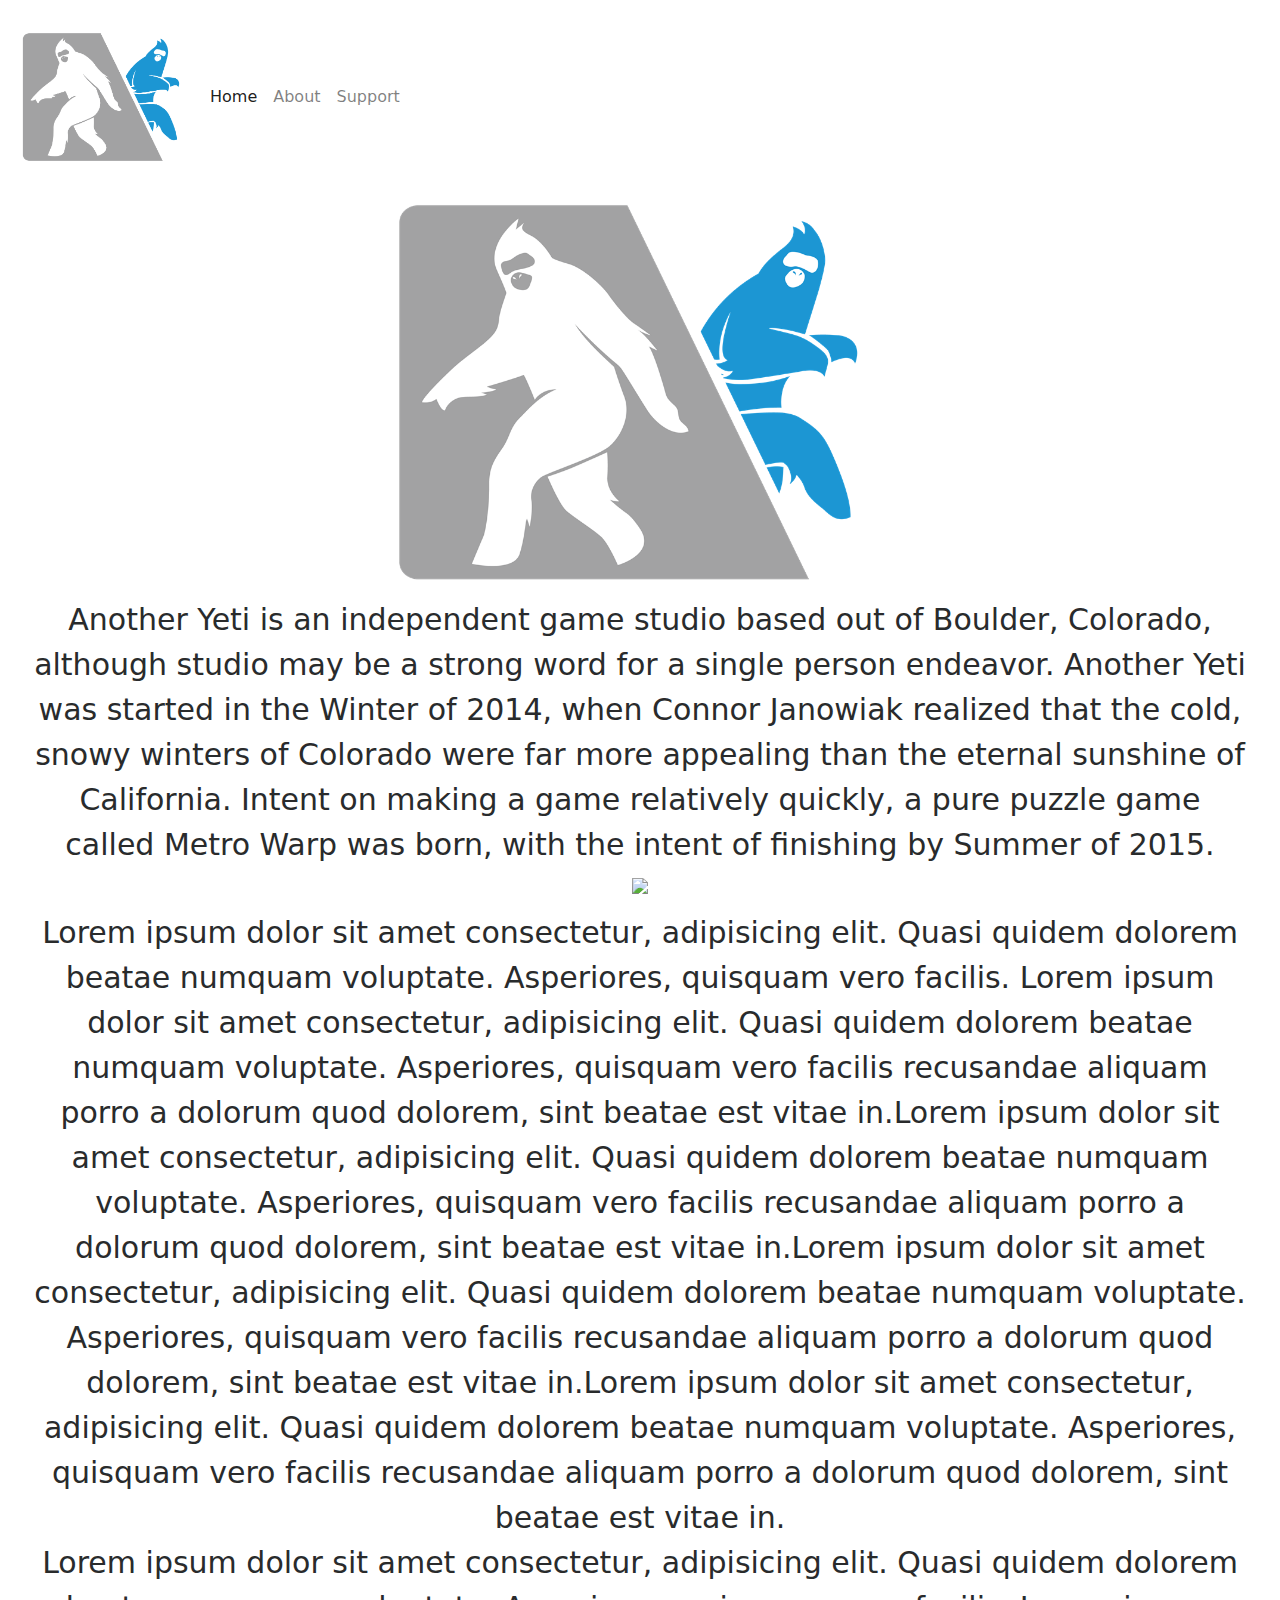
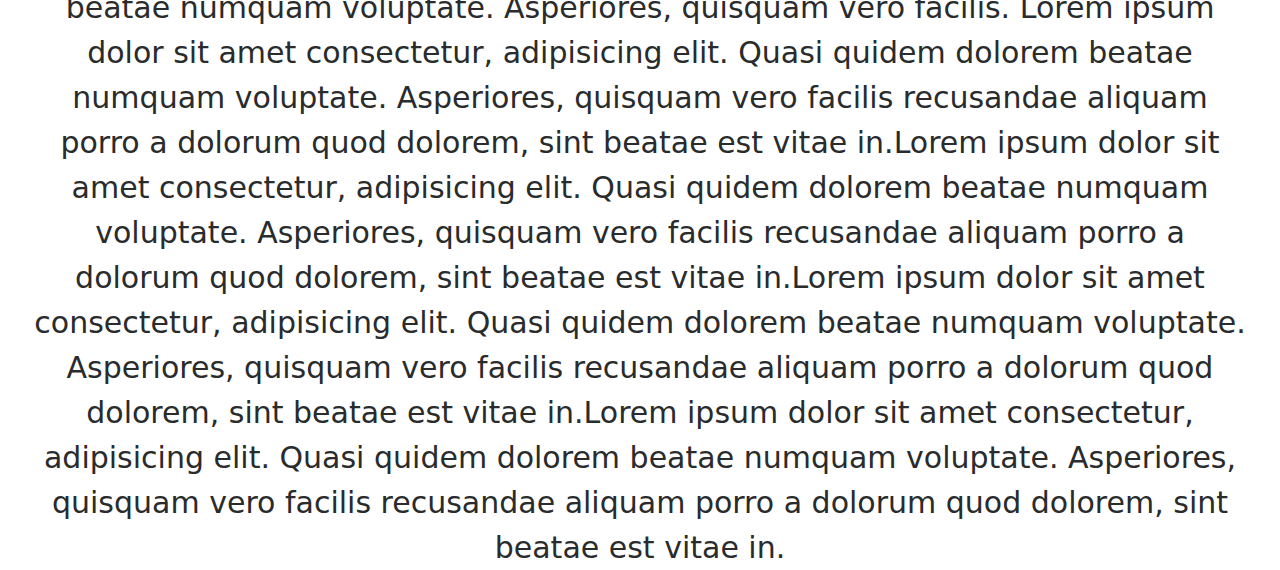
==== index.html @ e7f383cf "finished product pages" ====
<!DOCTYPE html>
<html lang="en">
<head>
    <title>anotheryeti.com</title>
    <meta charset="utf-8">
    <!--LINK BOOTSTRAP STYLESHEET-->
    <meta name="viewport" content="width=device-width, initial-scale=1">
    <link rel="stylesheet" href="css/bootstrap.min.css">
    
    <!--LINK CSS STYLESHEET-->
    <link rel="stylesheet" type="text/css" href="css/home.css">
    <!--END LINK CSS STYLESHEET-->

    <script src="https://code.jquery.com/jquery-3.2.1.min.js"
    integrity="sha256-hwg4gsxgFZhOsEEamdOYGBf13FyQuiTwlAQgxVSNgt4="
    crossorigin="anonymous"></script>
    <script src="js/bootstrap.js"></script>
    <!-- END LINK BOOTSTRAP STYLESHEET-->
</head>

<body>
    <!-- NavBar -->

    <nav class="navbar navbar-toggleable-md navbar-light bg-faded" style="background-color: white">
        
            <button class="navbar-toggler navbar-toggler-right" type="button" data-toggle="collapse" data-target=".navbar-collapse" aria-controls="navbarNav" aria-expanded="false" aria-label="Toggle navigation">
              <span class="navbar-toggler-icon"></span>
            </button>

            <a class="navbar-brand" href="#"><img src="images/anotheryeti_logo.png" alt="" width="170px"></a>
            <div class="collapse navbar-collapse" id="navbarNav">
              <ul class="navbar-nav">
                <li class="nav-item active">
                  <a class="nav-link" href="index.html">Home <span class="sr-only">(current)</span></a>
                </li>
                <li class="nav-item">
                  <a class="nav-link" href="about_page.html">About</a>
                </li>
                <li class="nav-item">
                  <a class="nav-link" href="support.html">Support</a>
                </li>
              </ul>
            </div>
          </nav>

    <!-- NavBar End -->

<h2 id="images"><img src="images/logo_base_test3.png" alt="" width="63%" height="63%"></h2>



 

 <p>Another Yeti is an independent game studio based out of Boulder, Colorado, 
     although studio may be a strong word for a single person endeavor. Another Yeti was started in the Winter of 2014, 
     when Connor Janowiak realized that the cold, snowy winters of Colorado were far more appealing than the eternal sunshine of California. 
     Intent on making a game relatively quickly, 
     a pure puzzle game called Metro Warp was born, with the intent of finishing by Summer of 2015.</p>



<h2 id="images"><img src="images/Cover_Landscape.png" width="100%"></h2>



      <p>Lorem ipsum dolor sit amet consectetur, adipisicing elit. Quasi quidem dolorem beatae numquam voluptate. Asperiores, quisquam vero 
facilis. Lorem ipsum dolor sit amet consectetur, adipisicing elit. Quasi quidem dolorem beatae numquam voluptate. Asperiores, quisquam vero 
facilis recusandae aliquam porro a dolorum quod dolorem, sint beatae est vitae in.Lorem ipsum dolor sit amet consectetur, adipisicing elit. Quasi quidem dolorem beatae numquam voluptate. Asperiores, quisquam vero 
facilis recusandae aliquam porro a dolorum quod dolorem, sint beatae est vitae in.Lorem ipsum dolor sit amet consectetur, adipisicing elit. Quasi quidem dolorem beatae numquam voluptate. Asperiores, quisquam vero 
facilis recusandae aliquam porro a dolorum quod dolorem, sint beatae est vitae in.Lorem ipsum dolor sit amet consectetur, adipisicing elit. Quasi quidem dolorem beatae numquam voluptate. Asperiores, quisquam vero 
facilis recusandae aliquam porro a dolorum quod dolorem, sint beatae est vitae in.</p>  

        <p>Lorem ipsum dolor sit amet consectetur, adipisicing elit. Quasi quidem dolorem beatae numquam voluptate. Asperiores, quisquam vero 
facilis. Lorem ipsum dolor sit amet consectetur, adipisicing elit. Quasi quidem dolorem beatae numquam voluptate. Asperiores, quisquam vero 
facilis recusandae aliquam porro a dolorum quod dolorem, sint beatae est vitae in.Lorem ipsum dolor sit amet consectetur, adipisicing elit. Quasi quidem dolorem beatae numquam voluptate. Asperiores, quisquam vero 
facilis recusandae aliquam porro a dolorum quod dolorem, sint beatae est vitae in.Lorem ipsum dolor sit amet consectetur, adipisicing elit. Quasi quidem dolorem beatae numquam voluptate. Asperiores, quisquam vero 
facilis recusandae aliquam porro a dolorum quod dolorem, sint beatae est vitae in.Lorem ipsum dolor sit amet consectetur, adipisicing elit. Quasi quidem dolorem beatae numquam voluptate. Asperiores, quisquam vero 
facilis recusandae aliquam porro a dolorum quod dolorem, sint beatae est vitae in.</p>


</body>
</html>
---- css/home.css ----
@import url(https://fonts.googleapis.com/css?family=Nunito);

/*--- NAVBAR STYLING ---*/
.navbar {
    position: relative;
}
.navbar-brand {
	
  }

@media screen and (max-width: 959px){ 
	.navbar-brand {
		margin: auto;
		vertical-align: middle;
	}
}
}
/*--- END NAVBAR STYLING ---*/
html {
	background-color: #C6CFD3;
}

h1 {
	text-align: center;
	background: gray;
	display: inline;
	float: center;
	font-size:  575%;
	color: #4A4444;
	text-transform: uppercase;
	letter-spacing: 1%
	
	
}

p {
	font-size: 30px;
	text-align: center;
	margin: auto;
	vertical-align: middle;
	max-width: 95%;	
}

h2 { 
text-align: center;
vertical-align: middle;

 }

 @media screen and (max-width: 1025px){ 
	h2 {
		width: 100%;
		height: 70%;
	}
	p {
		font-size: 28px;
		width: 100%;
		
		
		
	}
}

@media screen and (max-width: 414px){

	p {
		width: 100%;
		max-width: 95%;
		font-size: 20px;
	}
}
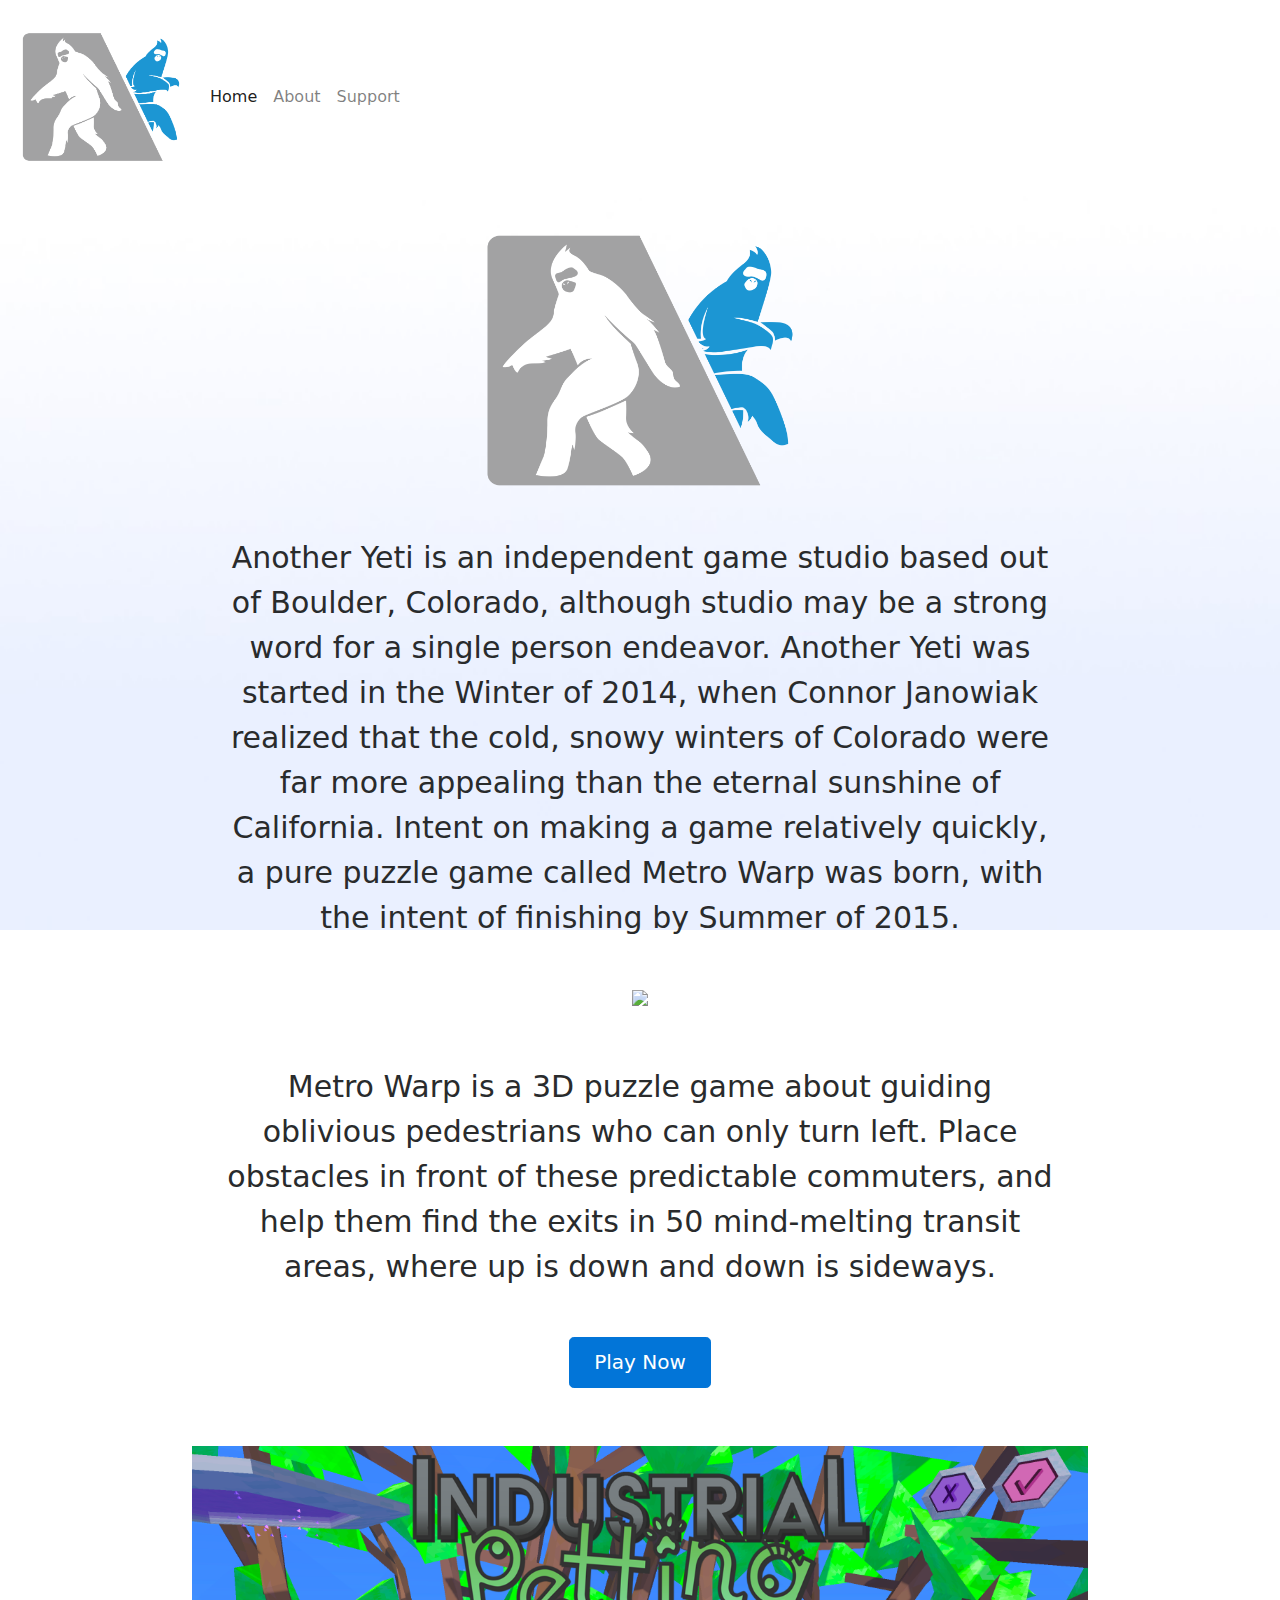
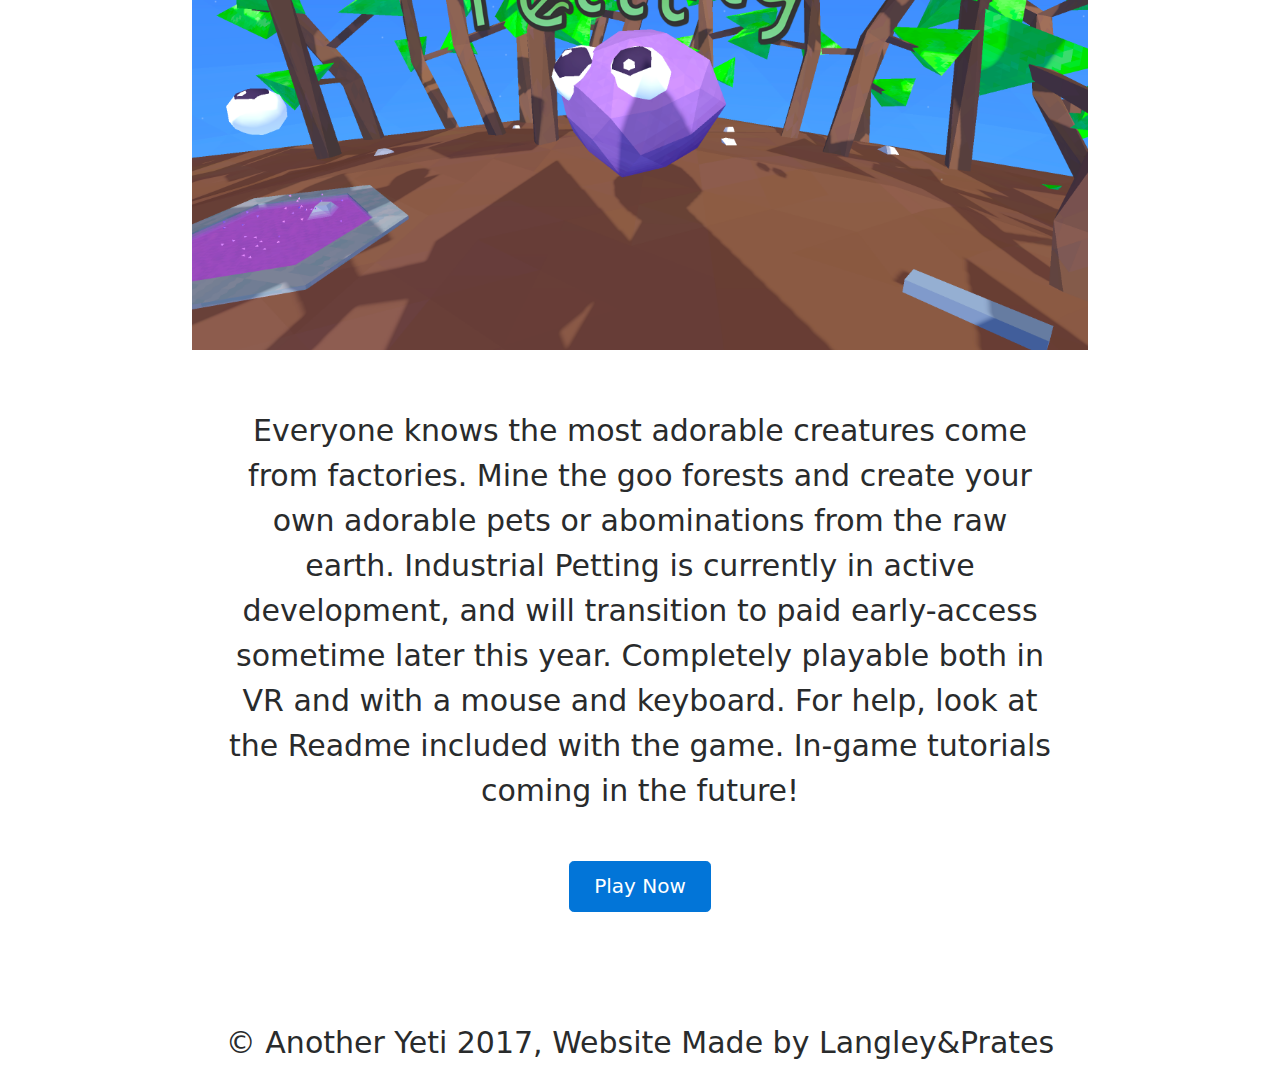
==== commit 5d1caeaa: "First Draft of Site" ====
--- a/index.html
+++ b/index.html
@@ -1,7 +1,7 @@
 <!DOCTYPE html>
 <html lang="en">
 <head>
-    <title>anotheryeti.com</title>
+    <title>Home</title>
     <meta charset="utf-8">
     <!--LINK BOOTSTRAP STYLESHEET-->
     <meta name="viewport" content="width=device-width, initial-scale=1">
@@ -45,7 +45,7 @@
 
     <!-- NavBar End -->
 
-<h2 id="images"><img src="images/logo_base_test3.png" alt="" width="63%" height="63%"></h2>
+<h2 ><img src="images/anotheryeti_logo.png" alt="" width="26%" height="26%" id="logo"></h2>
 
 
 
@@ -58,25 +58,28 @@
      a pure puzzle game called Metro Warp was born, with the intent of finishing by Summer of 2015.</p>
 
 
-
-<h2 id="images"><img src="images/Cover_Landscape.png" width="100%"></h2>
+<h2><a href="metrowarp.html"><img src="images/Cover_Landscape.png" width="100%" id="images"></a></h2>
 
 
+      <p>Metro Warp is a 3D puzzle game about guiding oblivious pedestrians who can only turn left. 
+        Place obstacles in front of these predictable commuters, and help them 
+        find the exits in 50 mind-melting transit areas, where up is down and down is sideways.</p> <br> <br>
+    <h3 id="button"><a class="btn btn-primary btn-lg" href="metrowarp.html" role="button">Play Now</a></h3>  
 
-      <p>Lorem ipsum dolor sit amet consectetur, adipisicing elit. Quasi quidem dolorem beatae numquam voluptate. Asperiores, quisquam vero 
-facilis. Lorem ipsum dolor sit amet consectetur, adipisicing elit. Quasi quidem dolorem beatae numquam voluptate. Asperiores, quisquam vero 
-facilis recusandae aliquam porro a dolorum quod dolorem, sint beatae est vitae in.Lorem ipsum dolor sit amet consectetur, adipisicing elit. Quasi quidem dolorem beatae numquam voluptate. Asperiores, quisquam vero 
-facilis recusandae aliquam porro a dolorum quod dolorem, sint beatae est vitae in.Lorem ipsum dolor sit amet consectetur, adipisicing elit. Quasi quidem dolorem beatae numquam voluptate. Asperiores, quisquam vero 
-facilis recusandae aliquam porro a dolorum quod dolorem, sint beatae est vitae in.Lorem ipsum dolor sit amet consectetur, adipisicing elit. Quasi quidem dolorem beatae numquam voluptate. Asperiores, quisquam vero 
-facilis recusandae aliquam porro a dolorum quod dolorem, sint beatae est vitae in.</p>  
+<h2><a href="industrial_petting.html"><img src="images/industrial-petting2.png" alt="" id="images"></a></h2>
 
-        <p>Lorem ipsum dolor sit amet consectetur, adipisicing elit. Quasi quidem dolorem beatae numquam voluptate. Asperiores, quisquam vero 
-facilis. Lorem ipsum dolor sit amet consectetur, adipisicing elit. Quasi quidem dolorem beatae numquam voluptate. Asperiores, quisquam vero 
-facilis recusandae aliquam porro a dolorum quod dolorem, sint beatae est vitae in.Lorem ipsum dolor sit amet consectetur, adipisicing elit. Quasi quidem dolorem beatae numquam voluptate. Asperiores, quisquam vero 
-facilis recusandae aliquam porro a dolorum quod dolorem, sint beatae est vitae in.Lorem ipsum dolor sit amet consectetur, adipisicing elit. Quasi quidem dolorem beatae numquam voluptate. Asperiores, quisquam vero 
-facilis recusandae aliquam porro a dolorum quod dolorem, sint beatae est vitae in.Lorem ipsum dolor sit amet consectetur, adipisicing elit. Quasi quidem dolorem beatae numquam voluptate. Asperiores, quisquam vero 
-facilis recusandae aliquam porro a dolorum quod dolorem, sint beatae est vitae in.</p>
+        <p>Everyone knows the most adorable creatures come from factories. 
+            Mine the goo forests and create your own adorable pets or abominations from the raw earth. 
+            Industrial Petting is currently in active development, and will transition to paid early-access sometime later this year. 
+            Completely playable both in VR and with a mouse and keyboard. 
+            For help, look at the Readme included with the game. 
+            In-game tutorials coming in the future! </p> <br> <br>
 
+    <h3 id="button"><a class="btn btn-primary btn-lg" href="industrial_petting.html" role="button" >Play Now</a></h3>
 
+<!-- Footer -->
+  <div >
+    <p id="copyright">&copy; Another Yeti 2017, Website Made by Langley&Prates</p>
+  </div>
 </body>
 </html>--- a/css/home.css
+++ b/css/home.css
@@ -7,22 +7,17 @@
 .navbar-brand {
 	
   }
+/*--- END NAVBAR STYLING ---*/
 
-@media screen and (max-width: 959px){ 
-	.navbar-brand {
-		margin: auto;
-		vertical-align: middle;
-	}
+body {
+	background: url("../images/background1.jpg") no-repeat center center fixed; 
+	-webkit-background-size: cover;
+	-moz-background-size: cover;
+	-o-background-size: cover;
+	background-size: cover;
 }
-}
-/*--- END NAVBAR STYLING ---*/
-html {
-	background-color: #C6CFD3;
-}
-
 h1 {
 	text-align: center;
-	background: gray;
 	display: inline;
 	float: center;
 	font-size:  575%;
@@ -38,14 +33,25 @@
 	text-align: center;
 	margin: auto;
 	vertical-align: middle;
-	max-width: 95%;	
+	max-width: 65%;	
 }
-
+#button {
+	text-align: center;
+}
 h2 { 
 text-align: center;
 vertical-align: middle;
 
  }
+ #images {
+	 max-width: 70%;
+	 padding-top: 50px;
+	 padding-bottom: 50px;
+ }
+ #copyright {
+	padding-top: 100px;
+	bottom: 0;
+  }
 
  @media screen and (max-width: 1025px){ 
 	h2 {
@@ -55,9 +61,18 @@
 	p {
 		font-size: 28px;
 		width: 100%;
-		
-		
-		
+		text-align: left;	
+	}
+	#logo {
+		width: 40%;
+		height: 40%;
+	}
+	#copyright {
+		margin: auto;
+		text-align: center;
+	}
+	#button {
+		text-align: center;
 	}
 }
 
@@ -67,5 +82,10 @@
 		width: 100%;
 		max-width: 95%;
 		font-size: 20px;
+		text-align: left;
+	}
+	#copyright {
+		margin: auto;
+		text-align: center;
 	}
 }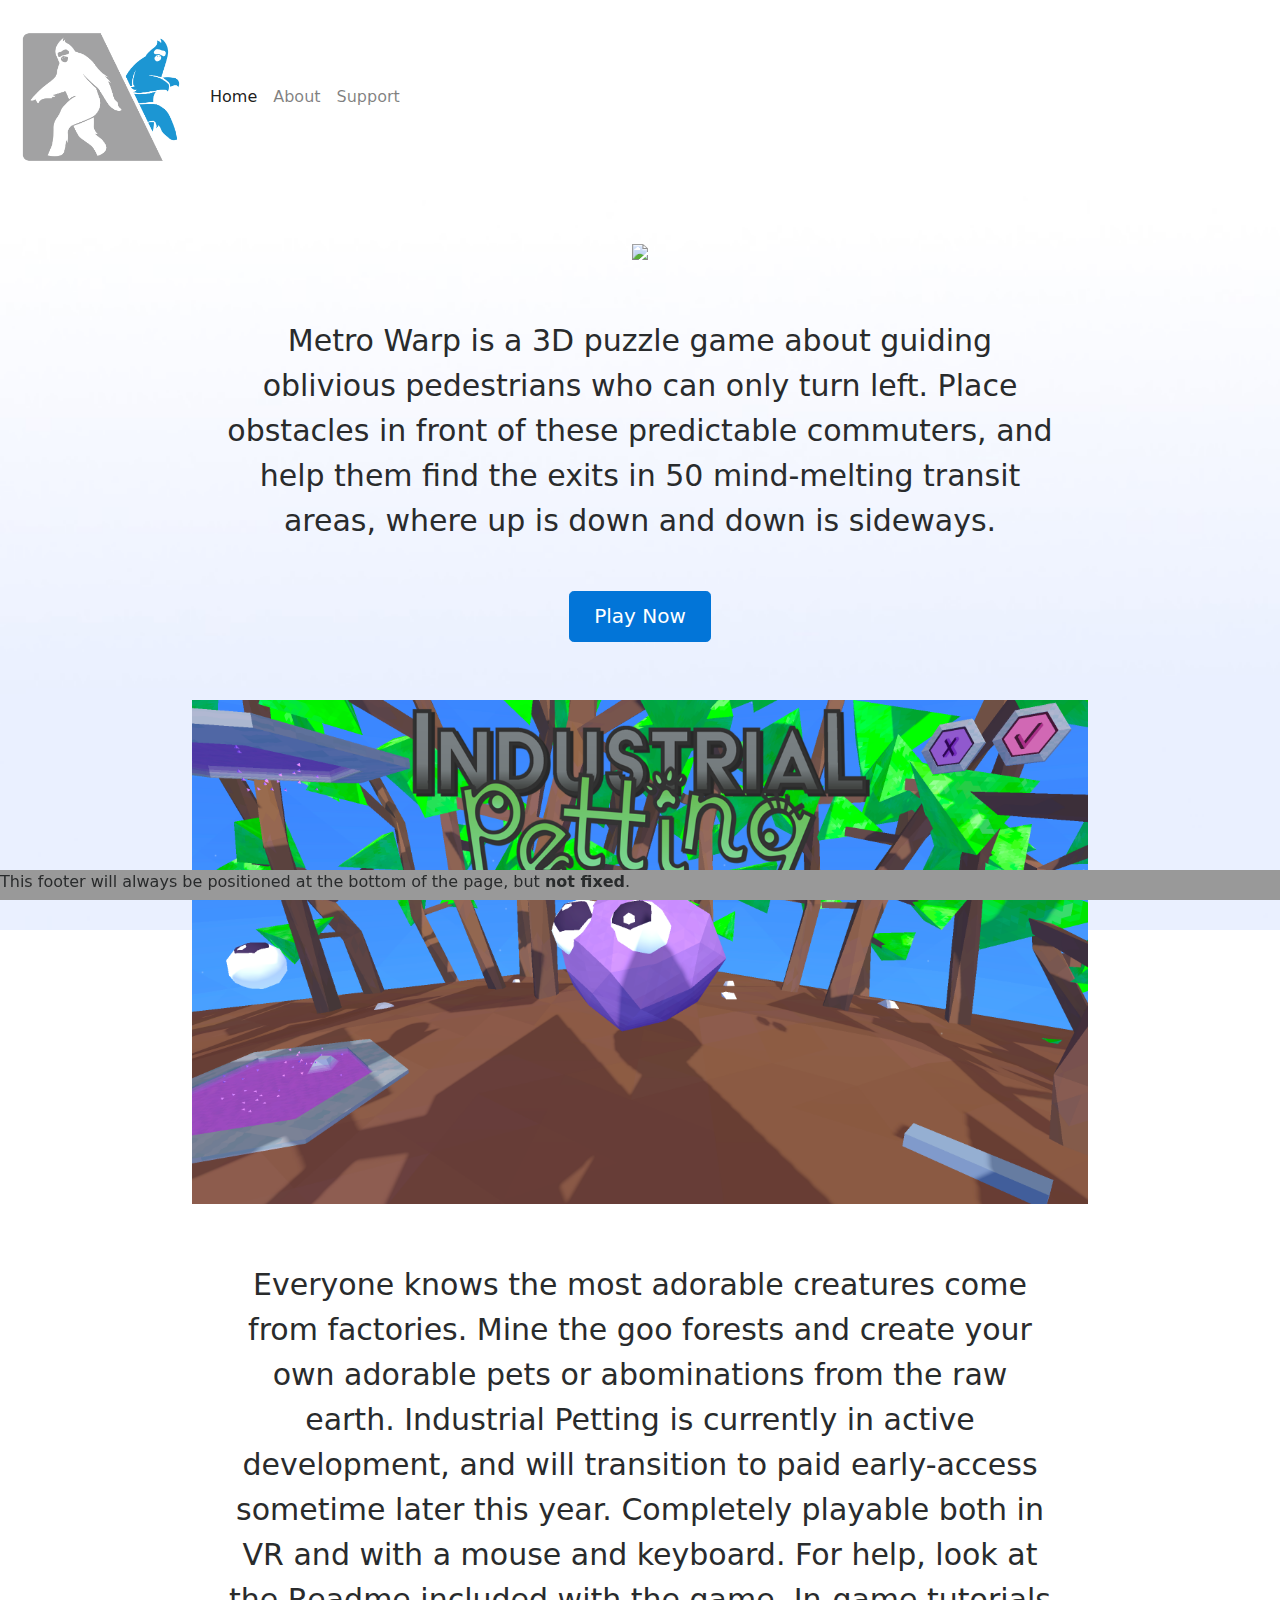
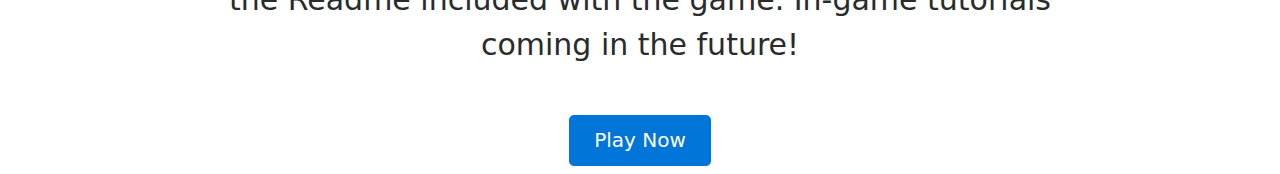
==== commit 56ecc3c0: "initial changes for v2 of site" ====
--- a/index.html
+++ b/index.html
@@ -19,6 +19,7 @@
 </head>
 
 <body>
+  <div id="container">
     <!-- NavBar -->
 
     <nav class="navbar navbar-toggleable-md navbar-light bg-faded" style="background-color: white">
@@ -44,20 +45,6 @@
           </nav>
 
     <!-- NavBar End -->
-
-<h2 ><img src="images/anotheryeti_logo.png" alt="" width="26%" height="26%" id="logo"></h2>
-
-
-
- 
-
- <p>Another Yeti is an independent game studio based out of Boulder, Colorado, 
-     although studio may be a strong word for a single person endeavor. Another Yeti was started in the Winter of 2014, 
-     when Connor Janowiak realized that the cold, snowy winters of Colorado were far more appealing than the eternal sunshine of California. 
-     Intent on making a game relatively quickly, 
-     a pure puzzle game called Metro Warp was born, with the intent of finishing by Summer of 2015.</p>
-
-
 <h2><a href="metrowarp.html"><img src="images/Cover_Landscape.png" width="100%" id="images"></a></h2>
 
 
@@ -78,8 +65,8 @@
     <h3 id="button"><a class="btn btn-primary btn-lg" href="industrial_petting.html" role="button" >Play Now</a></h3>
 
 <!-- Footer -->
-  <div >
-    <p id="copyright">&copy; Another Yeti 2017, Website Made by Langley&Prates</p>
-  </div>
+  <div class="footer">This footer will always be positioned at the bottom of the page, but <strong>not fixed</strong>.</div>
+
+</div>
 </body>
 </html>--- a/css/home.css
+++ b/css/home.css
@@ -15,6 +15,7 @@
 	-moz-background-size: cover;
 	-o-background-size: cover;
 	background-size: cover;
+	position: relative;
 }
 h1 {
 	text-align: center;
@@ -48,10 +49,14 @@
 	 padding-top: 50px;
 	 padding-bottom: 50px;
  }
- #copyright {
-	padding-top: 100px;
-	bottom: 0;
-  }
+ .footer {
+	position:fixed;
+	left:0px;
+	bottom:0px;
+	height:30px;
+	width:100%;
+	background:#999;
+ }
 
  @media screen and (max-width: 1025px){ 
 	h2 {
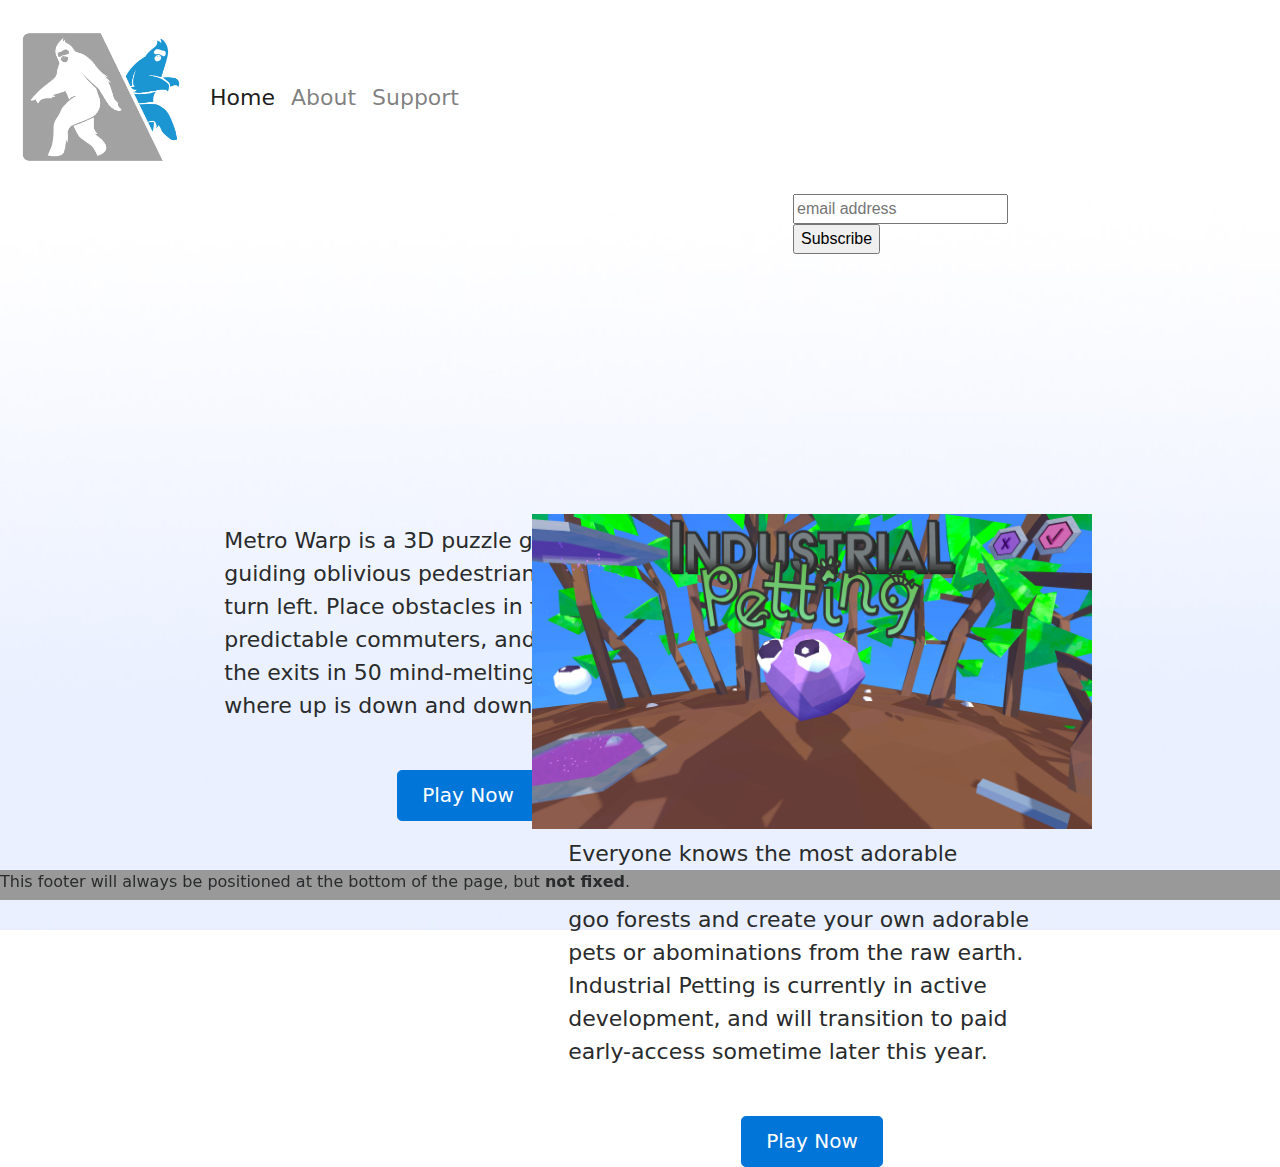
==== commit 8aec22da: "some revisions to about and home page" ====
--- a/index.html
+++ b/index.html
@@ -45,24 +45,47 @@
           </nav>
 
     <!-- NavBar End -->
-<h2><a href="metrowarp.html"><img src="images/Cover_Landscape.png" width="100%" id="images"></a></h2>
-
-
+    
+<div class="container">
+  <div id="metro">
+      <h2><iframe width="560" height="315" src="https://www.youtube.com/embed/ChMpw3Q69Qk" frameborder="0" allowfullscreen></iframe></h2>
       <p>Metro Warp is a 3D puzzle game about guiding oblivious pedestrians who can only turn left. 
         Place obstacles in front of these predictable commuters, and help them 
         find the exits in 50 mind-melting transit areas, where up is down and down is sideways.</p> <br> <br>
-    <h3 id="button"><a class="btn btn-primary btn-lg" href="metrowarp.html" role="button">Play Now</a></h3>  
+    <h3 id="button"><a class="btn btn-primary btn-lg" href="metrowarp.html" role="button">Play Now</a></h3> 
+  </div>
 
-<h2><a href="industrial_petting.html"><img src="images/industrial-petting2.png" alt="" id="images"></a></h2>
+  <div id="industrial">
+<h2><a href="industrial_petting.html"><img src="images/industrial-petting-small.png" alt="" id="images" ></a></h2>
 
         <p>Everyone knows the most adorable creatures come from factories. 
             Mine the goo forests and create your own adorable pets or abominations from the raw earth. 
             Industrial Petting is currently in active development, and will transition to paid early-access sometime later this year. 
-            Completely playable both in VR and with a mouse and keyboard. 
-            For help, look at the Readme included with the game. 
-            In-game tutorials coming in the future! </p> <br> <br>
+            </p> <br> <br>
 
     <h3 id="button"><a class="btn btn-primary btn-lg" href="industrial_petting.html" role="button" >Play Now</a></h3>
+  </div>
+</div>
+
+<!-- Begin MailChimp Signup Form -->
+<link href="//cdn-images.mailchimp.com/embedcode/horizontal-slim-10_7.css" rel="stylesheet" type="text/css">
+<style type="text/css">
+#mc_embed_signup{background:#fff; clear:left; font:14px Helvetica,Arial,sans-serif; width:100%;}
+/* Add your own MailChimp form style overrides in your site stylesheet or in this style block.
+   We recommend moving this block and the preceding CSS link to the HEAD of your HTML file. */
+</style>
+<div id="signup">
+<form action="//anotheryeti.us10.list-manage.com/subscribe/post?u=421b4afff0cbbed143f3a2809&amp;id=f2d6f05065" method="post" id="mc-embedded-subscribe-form" name="mc-embedded-subscribe-form" class="validate" target="_blank" novalidate>
+    <div id="mc_embed_signup_scroll">
+<input type="email" value="" name="EMAIL" class="email" id="mce-EMAIL" placeholder="email address" required>
+    <!-- real people should not fill this in and expect good things - do not remove this or risk form bot signups-->
+    <div style="position: absolute; left: -5000px;" aria-hidden="true"><input type="text" name="b_421b4afff0cbbed143f3a2809_f2d6f05065" tabindex="-1" value=""></div>
+    <div class="clear"><input type="submit" value="Subscribe" name="subscribe" id="mc-embedded-subscribe" class="button"></div>
+    </div>
+</form>
+</div>
+ 
+<!--End mc_embed_signup-->
 
 <!-- Footer -->
   <div class="footer">This footer will always be positioned at the bottom of the page, but <strong>not fixed</strong>.</div>
--- a/css/home.css
+++ b/css/home.css
@@ -1,8 +1,12 @@
 @import url(https://fonts.googleapis.com/css?family=Nunito);
 
+html {
+	height: 100%;
+}
 /*--- NAVBAR STYLING ---*/
 .navbar {
-    position: relative;
+	position: relative;
+	font-size: 22px;
 }
 .navbar-brand {
 	
@@ -24,17 +28,32 @@
 	font-size:  575%;
 	color: #4A4444;
 	text-transform: uppercase;
-	letter-spacing: 1%
-	
+	letter-spacing: 1%;
+}
+.container {
+	width: 80%;
+}
+#metro {
+	float: left;
+	width: 650px;
+	height: 320px;
 	
 }
-
+#metro > iframe {
+	margin: auto;
+}
+#industrial {
+	float: right;
+	width: 650px;
+	height: 320px;
+	
+}
 p {
-	font-size: 30px;
-	text-align: center;
+	font-size: 22px;
+	text-align: left;
 	margin: auto;
 	vertical-align: middle;
-	max-width: 65%;	
+	max-width: 75%;	
 }
 #button {
 	text-align: center;
@@ -45,10 +64,11 @@
 
  }
  #images {
-	 max-width: 70%;
-	 padding-top: 50px;
-	 padding-bottom: 50px;
+	width: 560px; 
+	height: 315px;
+	 
  }
+ 
  .footer {
 	position:fixed;
 	left:0px;
@@ -64,7 +84,7 @@
 		height: 70%;
 	}
 	p {
-		font-size: 28px;
+		font-size: 22px;
 		width: 100%;
 		text-align: left;	
 	}
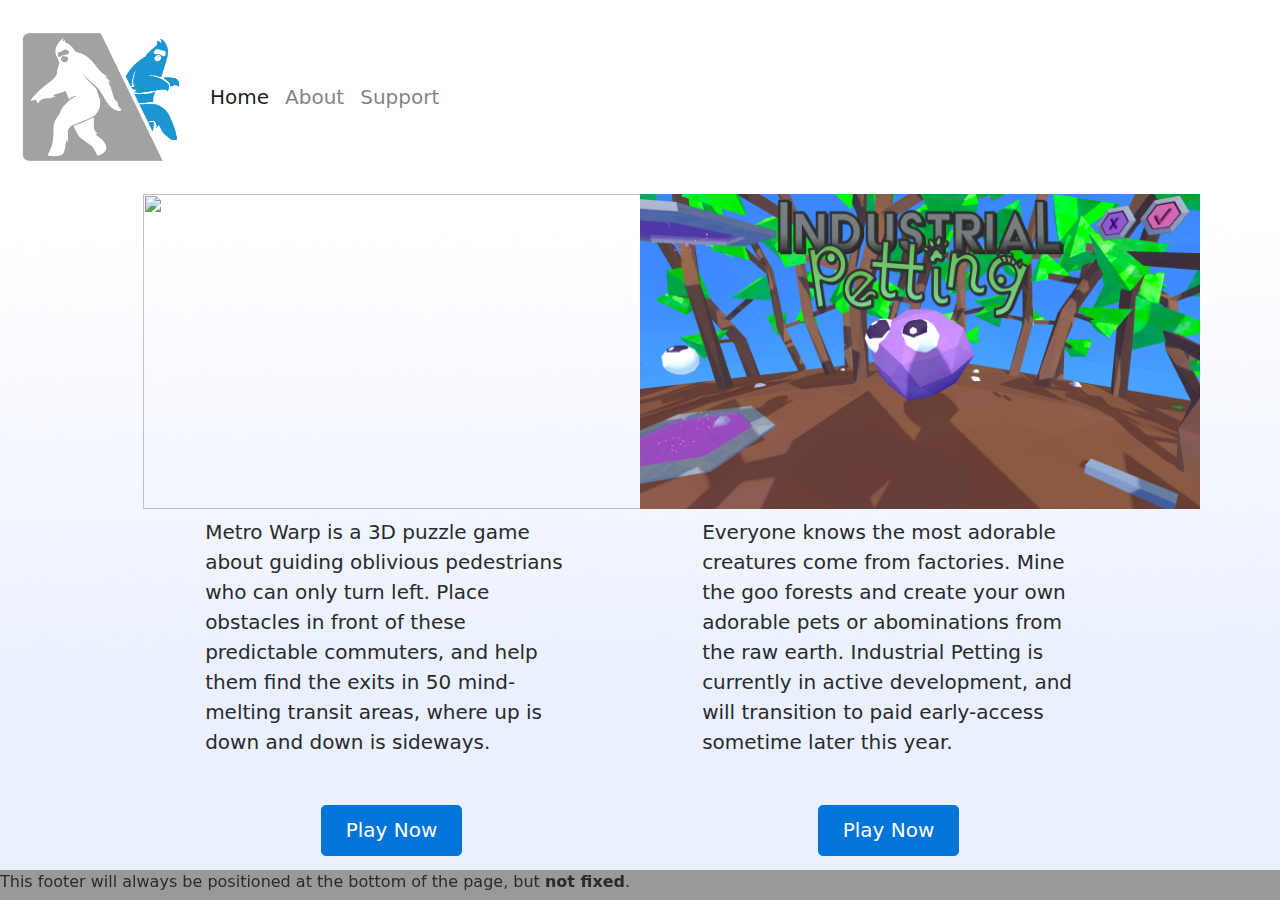
==== commit 007df7fc: "a big mess on the game page" ====
--- a/index.html
+++ b/index.html
@@ -45,48 +45,26 @@
           </nav>
 
     <!-- NavBar End -->
-    
-<div class="container">
-  <div id="metro">
-      <h2><iframe width="560" height="315" src="https://www.youtube.com/embed/ChMpw3Q69Qk" frameborder="0" allowfullscreen></iframe></h2>
-      <p>Metro Warp is a 3D puzzle game about guiding oblivious pedestrians who can only turn left. 
-        Place obstacles in front of these predictable commuters, and help them 
-        find the exits in 50 mind-melting transit areas, where up is down and down is sideways.</p> <br> <br>
-    <h3 id="button"><a class="btn btn-primary btn-lg" href="metrowarp.html" role="button">Play Now</a></h3> 
-  </div>
-
-  <div id="industrial">
-<h2><a href="industrial_petting.html"><img src="images/industrial-petting-small.png" alt="" id="images" ></a></h2>
-
-        <p>Everyone knows the most adorable creatures come from factories. 
-            Mine the goo forests and create your own adorable pets or abominations from the raw earth. 
-            Industrial Petting is currently in active development, and will transition to paid early-access sometime later this year. 
-            </p> <br> <br>
-
-    <h3 id="button"><a class="btn btn-primary btn-lg" href="industrial_petting.html" role="button" >Play Now</a></h3>
-  </div>
-</div>
-
-<!-- Begin MailChimp Signup Form -->
-<link href="//cdn-images.mailchimp.com/embedcode/horizontal-slim-10_7.css" rel="stylesheet" type="text/css">
-<style type="text/css">
-#mc_embed_signup{background:#fff; clear:left; font:14px Helvetica,Arial,sans-serif; width:100%;}
-/* Add your own MailChimp form style overrides in your site stylesheet or in this style block.
-   We recommend moving this block and the preceding CSS link to the HEAD of your HTML file. */
-</style>
-<div id="signup">
-<form action="//anotheryeti.us10.list-manage.com/subscribe/post?u=421b4afff0cbbed143f3a2809&amp;id=f2d6f05065" method="post" id="mc-embedded-subscribe-form" name="mc-embedded-subscribe-form" class="validate" target="_blank" novalidate>
-    <div id="mc_embed_signup_scroll">
-<input type="email" value="" name="EMAIL" class="email" id="mce-EMAIL" placeholder="email address" required>
-    <!-- real people should not fill this in and expect good things - do not remove this or risk form bot signups-->
-    <div style="position: absolute; left: -5000px;" aria-hidden="true"><input type="text" name="b_421b4afff0cbbed143f3a2809_f2d6f05065" tabindex="-1" value=""></div>
-    <div class="clear"><input type="submit" value="Subscribe" name="subscribe" id="mc-embedded-subscribe" class="button"></div>
-    </div>
-</form>
-</div>
- 
-<!--End mc_embed_signup-->
-
+    <div class="container">
+        <div id="metro">
+            <h2><a href="metrowarp.html"><img src="images/Cover_Landscape.png" width="100%" id="images"></a></h2>
+            <p>Metro Warp is a 3D puzzle game about guiding oblivious pedestrians who can only turn left. 
+              Place obstacles in front of these predictable commuters, and help them 
+              find the exits in 50 mind-melting transit areas, where up is down and down is sideways.</p> <br> <br>
+          <h3 id="button"><a class="btn btn-primary btn-lg" href="metrowarp.html" role="button">Play Now</a></h3> 
+        </div>
+      
+        <div id="industrial">
+      <h2><a href="industrial_petting.html"><img src="images/industrial-petting-small.png" alt="" id="images" ></a></h2>
+      
+              <p>Everyone knows the most adorable creatures come from factories. 
+                  Mine the goo forests and create your own adorable pets or abominations from the raw earth. 
+                  Industrial Petting is currently in active development, and will transition to paid early-access sometime later this year. 
+                  </p> <br> <br>
+      
+          <h3 id="button"><a class="btn btn-primary btn-lg" href="industrial_petting.html" role="button" >Play Now</a></h3>
+        </div>
+      </div>
 <!-- Footer -->
   <div class="footer">This footer will always be positioned at the bottom of the page, but <strong>not fixed</strong>.</div>
 
--- a/css/home.css
+++ b/css/home.css
@@ -6,7 +6,7 @@
 /*--- NAVBAR STYLING ---*/
 .navbar {
 	position: relative;
-	font-size: 22px;
+	font-size: 20px;
 }
 .navbar-brand {
 	
@@ -32,24 +32,26 @@
 }
 .container {
 	width: 80%;
+	min-width: 1000px;
+	margin: auto;
 }
 #metro {
 	float: left;
-	width: 650px;
-	height: 320px;
+	width: 50%;
+
 	
 }
 #metro > iframe {
 	margin: auto;
 }
 #industrial {
-	float: right;
-	width: 650px;
-	height: 320px;
+	float: left;
+	width: 50%;
+;
 	
 }
 p {
-	font-size: 22px;
+	font-size: 20px;
 	text-align: left;
 	margin: auto;
 	vertical-align: middle;
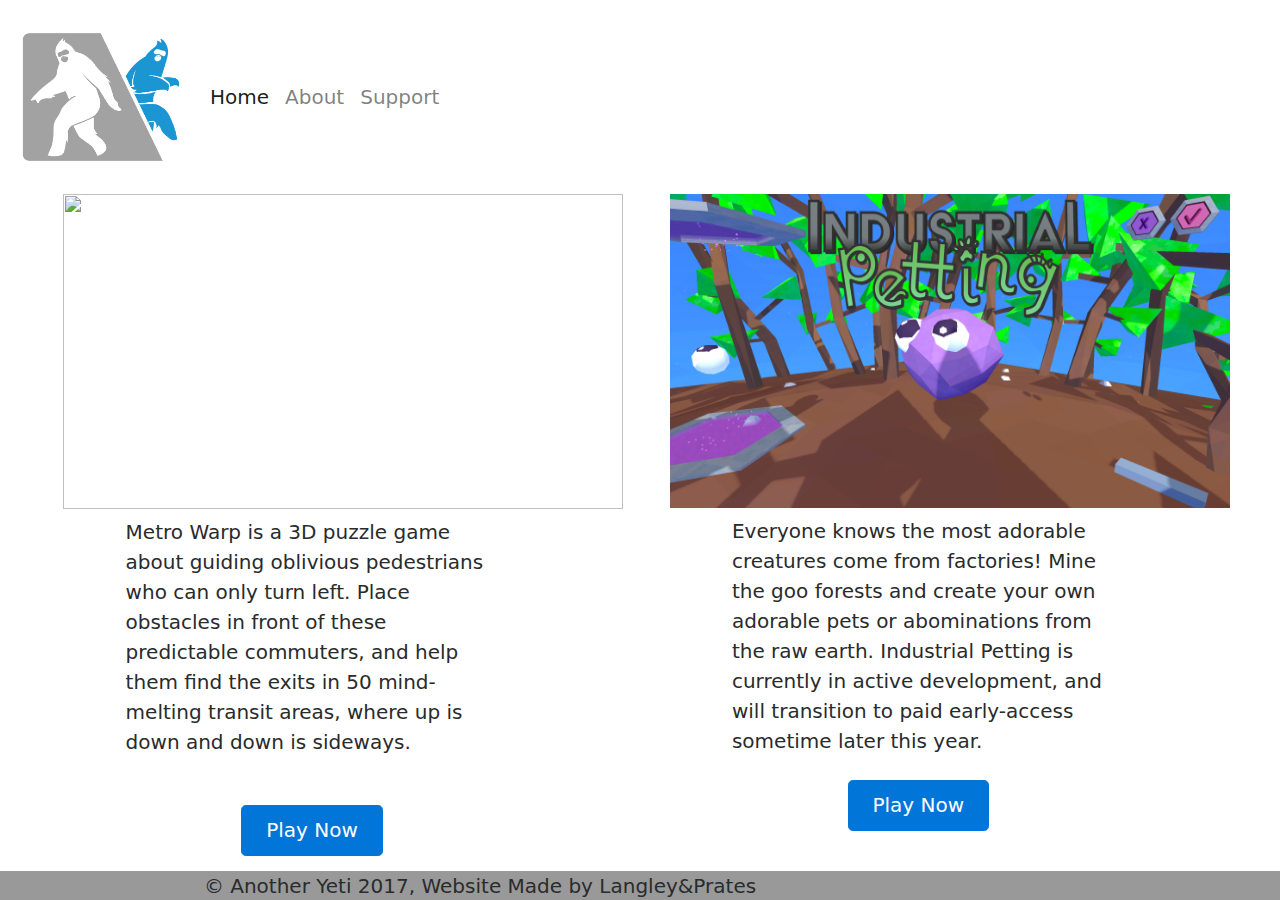
==== commit 61d366eb: "main website mobie responsive" ====
--- a/index.html
+++ b/index.html
@@ -3,6 +3,7 @@
 <head>
     <title>Home</title>
     <meta charset="utf-8">
+    <link rel="shortcut icon" href="images/anotheryeti_logo.png" type="image/x-icon">
     <!--LINK BOOTSTRAP STYLESHEET-->
     <meta name="viewport" content="width=device-width, initial-scale=1">
     <link rel="stylesheet" href="css/bootstrap.min.css">
@@ -45,9 +46,11 @@
           </nav>
 
     <!-- NavBar End -->
+
+      <!-- CONTENT -->
     <div class="container">
         <div id="metro">
-            <h2><a href="metrowarp.html"><img src="images/Cover_Landscape.png" width="100%" id="images"></a></h2>
+            <h2><a href="metrowarp.html"><img src="images/Cover_Landscape.png"  id="images" width="560" height="314"></a></h2>
             <p>Metro Warp is a 3D puzzle game about guiding oblivious pedestrians who can only turn left. 
               Place obstacles in front of these predictable commuters, and help them 
               find the exits in 50 mind-melting transit areas, where up is down and down is sideways.</p> <br> <br>
@@ -55,18 +58,18 @@
         </div>
       
         <div id="industrial">
-      <h2><a href="industrial_petting.html"><img src="images/industrial-petting-small.png" alt="" id="images" ></a></h2>
+      <h2><a href="industrial_petting.html"><img src="images/industrial-petting-small.png" alt="" id="images2" width="560" height="314" ></a></h2>
       
-              <p>Everyone knows the most adorable creatures come from factories. 
+              <p>Everyone knows the most adorable creatures come from factories! 
                   Mine the goo forests and create your own adorable pets or abominations from the raw earth. 
                   Industrial Petting is currently in active development, and will transition to paid early-access sometime later this year. 
-                  </p> <br> <br>
+                  </p> <br> 
       
           <h3 id="button"><a class="btn btn-primary btn-lg" href="industrial_petting.html" role="button" >Play Now</a></h3>
         </div>
       </div>
 <!-- Footer -->
-  <div class="footer">This footer will always be positioned at the bottom of the page, but <strong>not fixed</strong>.</div>
+  <div class="footer"><p class="m-0 text-center text-black">&copy; Another Yeti 2017, Website Made by Langley&Prates</p>.</div>
 
 </div>
 </body>
--- a/css/home.css
+++ b/css/home.css
@@ -14,7 +14,7 @@
 /*--- END NAVBAR STYLING ---*/
 
 body {
-	background: url("../images/background1.jpg") no-repeat center center fixed; 
+	background: url("../images/background1.jpeg") no-repeat center center fixed; 
 	-webkit-background-size: cover;
 	-moz-background-size: cover;
 	-o-background-size: cover;
@@ -38,6 +38,7 @@
 #metro {
 	float: left;
 	width: 50%;
+	
 
 	
 }
@@ -45,11 +46,11 @@
 	margin: auto;
 }
 #industrial {
-	float: left;
+	float: right;
 	width: 50%;
-;
 	
 }
+
 p {
 	font-size: 20px;
 	text-align: left;
@@ -75,10 +76,38 @@
 	position:fixed;
 	left:0px;
 	bottom:0px;
-	height:30px;
+	height:29px;
 	width:100%;
 	background:#999;
  }
+
+ #copyright {
+		margin: auto;
+		text-align: center;
+	}
+
+ @media screen and (max-width: 1366px) {
+ 	.conteiner {
+ 		max-width: 100%;
+ 	}
+
+ 	
+ 	#metro {
+ 		float: left;
+ 		margin-left: -8%;
+ 	}
+
+ 	#industrial {
+ 		float: right;
+ 		margin-right: -3%;
+ 	}
+
+ 	#copyright {
+		margin: auto;
+		text-align: center;
+	}
+
+ 	 }
 
  @media screen and (max-width: 1025px){ 
 	h2 {
@@ -88,7 +117,8 @@
 	p {
 		font-size: 22px;
 		width: 100%;
-		text-align: left;	
+		text-align: left;
+		padding-left: 7%;	
 	}
 	#logo {
 		width: 40%;
@@ -101,6 +131,27 @@
 	#button {
 		text-align: center;
 	}
+
+
+	#images2 {
+		width: 430px;
+		height: 316px; 
+		padding-right: -5%;
+	}
+
+
+	#images {
+		width: 540px;
+		height: 316px;
+		padding-left: 15%; 
+
+	}
+	#copyright {
+		margin: auto;
+		text-align: center;
+	}
+
+	
 }
 
 @media screen and (max-width: 414px){
@@ -110,9 +161,26 @@
 		max-width: 95%;
 		font-size: 20px;
 		text-align: left;
+		padding-left: 13%;
 	}
+
+	#images2 {
+		width: 400px;
+		height: 316px; 
+		padding-right: -9%;
+	}
+
+	#images {
+		width: 530px;
+		height: 316px;
+		padding-left: 15%; 
+	}
+
+
+
 	#copyright {
 		margin: auto;
 		text-align: center;
 	}
-}+}
+
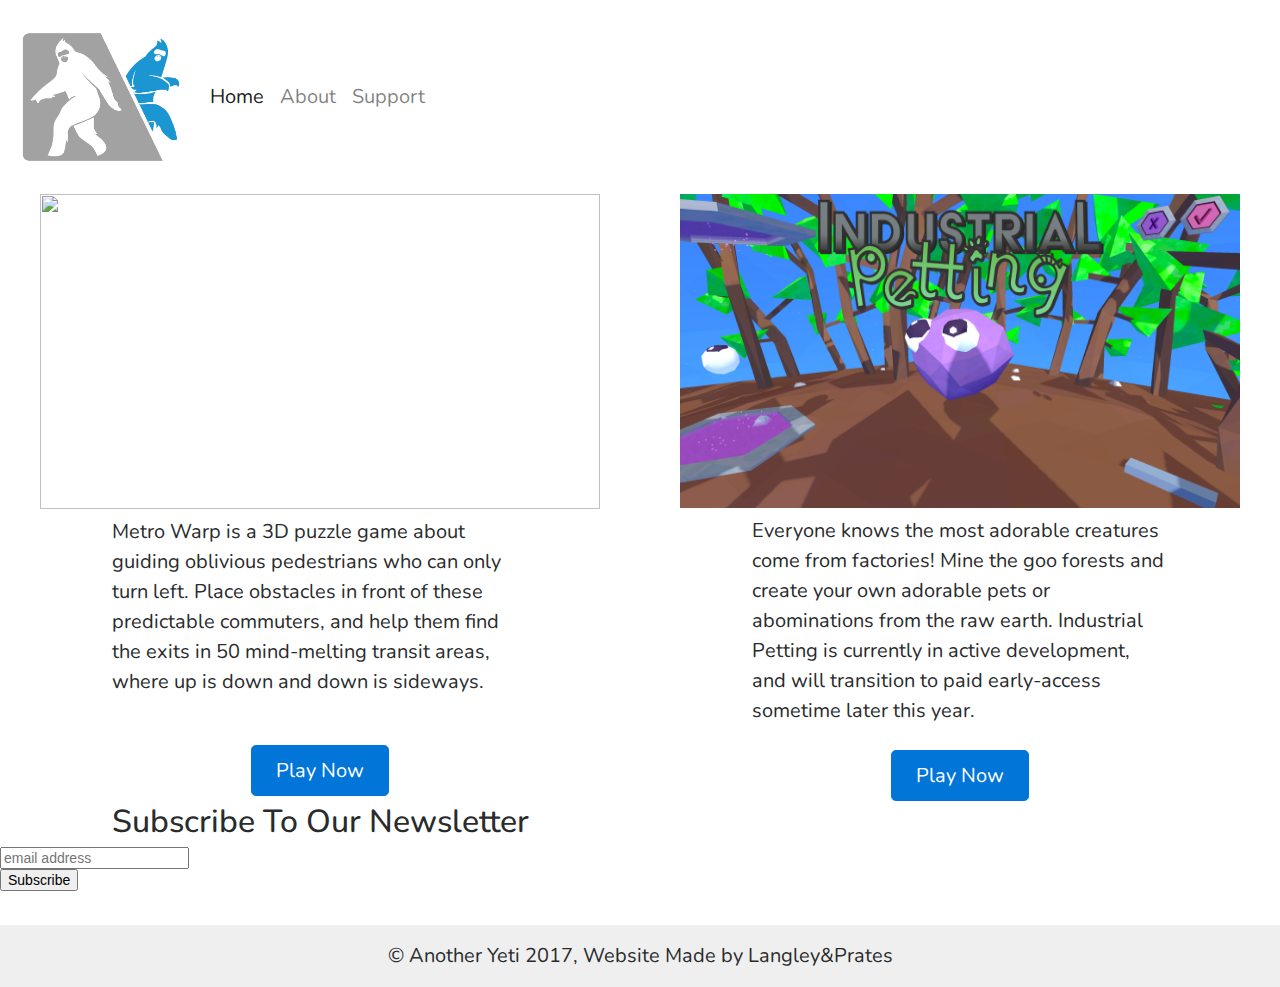
==== commit 5478072c: "Finished home page" ====
--- a/index.html
+++ b/index.html
@@ -10,6 +10,7 @@
     
     <!--LINK CSS STYLESHEET-->
     <link rel="stylesheet" type="text/css" href="css/home.css">
+    <link href="https://fonts.googleapis.com/css?family=Nunito" rel="stylesheet">
     <!--END LINK CSS STYLESHEET-->
 
     <script src="https://code.jquery.com/jquery-3.2.1.min.js"
@@ -20,7 +21,6 @@
 </head>
 
 <body>
-  <div id="container">
     <!-- NavBar -->
 
     <nav class="navbar navbar-toggleable-md navbar-light bg-faded" style="background-color: white">
@@ -48,7 +48,6 @@
     <!-- NavBar End -->
 
       <!-- CONTENT -->
-    <div class="container">
         <div id="metro">
             <h2><a href="metrowarp.html"><img src="images/Cover_Landscape.png"  id="images" width="560" height="314"></a></h2>
             <p>Metro Warp is a 3D puzzle game about guiding oblivious pedestrians who can only turn left. 
@@ -58,7 +57,7 @@
         </div>
       
         <div id="industrial">
-      <h2><a href="industrial_petting.html"><img src="images/industrial-petting-small.png" alt="" id="images2" width="560" height="314" ></a></h2>
+      <h2><a href="industrial_petting.html"><img src="images/industrial-petting-small.png" alt="" id="game_image" width="560" height="314" ></a></h2>
       
               <p>Everyone knows the most adorable creatures come from factories! 
                   Mine the goo forests and create your own adorable pets or abominations from the raw earth. 
@@ -68,8 +67,29 @@
           <h3 id="button"><a class="btn btn-primary btn-lg" href="industrial_petting.html" role="button" >Play Now</a></h3>
         </div>
       </div>
+      <!-- Begin MailChimp Signup Form -->
+<link href="//cdn-images.mailchimp.com/embedcode/horizontal-slim-10_7.css" rel="stylesheet" type="text/css">
+<style type="text/css">
+#mc_embed_signup{background: clear:left; font:14px Helvetica,Arial,sans-serif; width:100%;}
+/* Add your own MailChimp form style overrides in your site stylesheet or in this style block.
+   We recommend moving this block and the preceding CSS link to the HEAD of your HTML file. */
+</style>
+<div id="mc_embed_signup">
+<form action="//anotheryeti.us10.list-manage.com/subscribe/post?u=421b4afff0cbbed143f3a2809&amp;id=f2d6f05065" method="post" id="mc-embedded-subscribe-form" name="mc-embedded-subscribe-form" class="validate" target="_blank" novalidate>
+    <div id="mc_embed_signup_scroll">
+    <h2>Subscribe To Our Newsletter</h2>
+<input type="email" value="" name="EMAIL" class="email" id="mce-EMAIL" placeholder="email address" required>
+    <!-- real people should not fill this in and expect good things - do not remove this or risk form bot signups-->
+    <div style="position: absolute; left: -5000px;" aria-hidden="true"><input type="text" name="b_421b4afff0cbbed143f3a2809_f2d6f05065" tabindex="-1" value=""></div>
+    <div class="clear"><input type="submit" value="Subscribe" name="subscribe" id="mc-embedded-subscribe" class="button"></div>
+    </div>
+</form>
+</div>
+
+<!--End mc_embed_signup-->
+
 <!-- Footer -->
-  <div class="footer"><p class="m-0 text-center text-black">&copy; Another Yeti 2017, Website Made by Langley&Prates</p>.</div>
+  <div class="footer"><p class="m-0 text-center text-black">&copy; Another Yeti 2017, Website Made by Langley&Prates</p></div>
 
 </div>
 </body>
--- a/css/home.css
+++ b/css/home.css
@@ -1,26 +1,31 @@
-@import url(https://fonts.googleapis.com/css?family=Nunito);
 
-html {
-	height: 100%;
-}
-/*--- NAVBAR STYLING ---*/
-.navbar {
-	position: relative;
-	font-size: 20px;
-}
-.navbar-brand {
-	
-  }
-/*--- END NAVBAR STYLING ---*/
 
-body {
+html body{
+	height: auto;
+	min-width: 100%;
 	background: url("../images/background1.jpeg") no-repeat center center fixed; 
 	-webkit-background-size: cover;
 	-moz-background-size: cover;
 	-o-background-size: cover;
 	background-size: cover;
+	width: auto;
+	font-family: 'Nunito';
+}
+body {
 	position: relative;
+	margin: 0;
+	padding-bottom: 6rem;
+	min-height: 100%;
 }
+/*--- NAVBAR STYLING ---*/
+.navbar {
+    position: relative;
+    font-size: 20px;
+}
+
+/*--- END NAVBAR STYLING ---*/
+
+
 h1 {
 	text-align: center;
 	display: inline;
@@ -38,9 +43,6 @@
 #metro {
 	float: left;
 	width: 50%;
-	
-
-	
 }
 #metro > iframe {
 	margin: auto;
@@ -56,131 +58,95 @@
 	text-align: left;
 	margin: auto;
 	vertical-align: middle;
-	max-width: 75%;	
+	max-width: 65%;	
 }
 #button {
 	text-align: center;
 }
 h2 { 
-text-align: center;
-vertical-align: middle;
+	text-align: center;
+	vertical-align: middle;
+	font-family: 'Nunito';
 
  }
  #images {
 	width: 560px; 
 	height: 315px;
+	max-width: 100%;
 	 
  }
- 
+ #game_image {
+	 max-width: 100%;
+ }
+ #mc_embed_signup {
+	 padding-top: 25px;
+ }
  .footer {
-	position:fixed;
-	left:0px;
-	bottom:0px;
-	height:29px;
-	width:100%;
-	background:#999;
+	position: absolute;
+	right: 0;
+	bottom: 0;
+	left: 0;
+	padding: 1rem;
+	background-color: #efefef;
+	text-align: center;
+ }
+ .footer > p {
+	text-align: center;
+	max-width: 100%;
+	 
  }
 
- #copyright {
-		margin: auto;
-		text-align: center;
-	}
+ 
 
  @media screen and (max-width: 1366px) {
- 	.conteiner {
- 		max-width: 100%;
- 	}
-
  	
- 	#metro {
- 		float: left;
- 		margin-left: -8%;
- 	}
-
- 	#industrial {
- 		float: right;
- 		margin-right: -3%;
- 	}
-
  	#copyright {
 		margin: auto;
 		text-align: center;
 	}
+	
 
- 	 }
+}
 
  @media screen and (max-width: 1025px){ 
-	h2 {
-		width: 100%;
-		height: 70%;
+	#industrial {
+		float: none;
+		margin: auto;
+		width: 85%;
 	}
-	p {
-		font-size: 22px;
-		width: 100%;
-		text-align: left;
-		padding-left: 7%;	
+	#metro {
+		float: none;
+		margin: auto;
+		width: 85%;
 	}
-	#logo {
-		width: 40%;
-		height: 40%;
-	}
-	#copyright {
+	
+	#mc_embed_signup {
+		max-width: 80%;
 		margin: auto;
-		text-align: center;
-	}
-	#button {
-		text-align: center;
-	}
-
-
-	#images2 {
-		width: 430px;
-		height: 316px; 
-		padding-right: -5%;
-	}
-
-
-	#images {
-		width: 540px;
-		height: 316px;
-		padding-left: 15%; 
-
-	}
-	#copyright {
-		margin: auto;
-		text-align: center;
 	}
 
 	
 }
 
-@media screen and (max-width: 414px){
+@media screen and (max-width: 600px){
 
+	#industrial {
+		float: none;
+		margin: auto;
+		width: 95%;
+	}
+	#metro {
+		float: none;
+		margin: auto;
+		width: 95%;
+	}
 	p {
-		width: 100%;
 		max-width: 95%;
-		font-size: 20px;
-		text-align: left;
-		padding-left: 13%;
 	}
-
-	#images2 {
-		width: 400px;
-		height: 316px; 
-		padding-right: -9%;
-	}
-
-	#images {
-		width: 530px;
-		height: 316px;
-		padding-left: 15%; 
-	}
-
-
-
-	#copyright {
+	#mc_embed_signup {
+		padding-top: 25px;
+		max-width: 95%;
 		margin: auto;
-		text-align: center;
 	}
 }
 
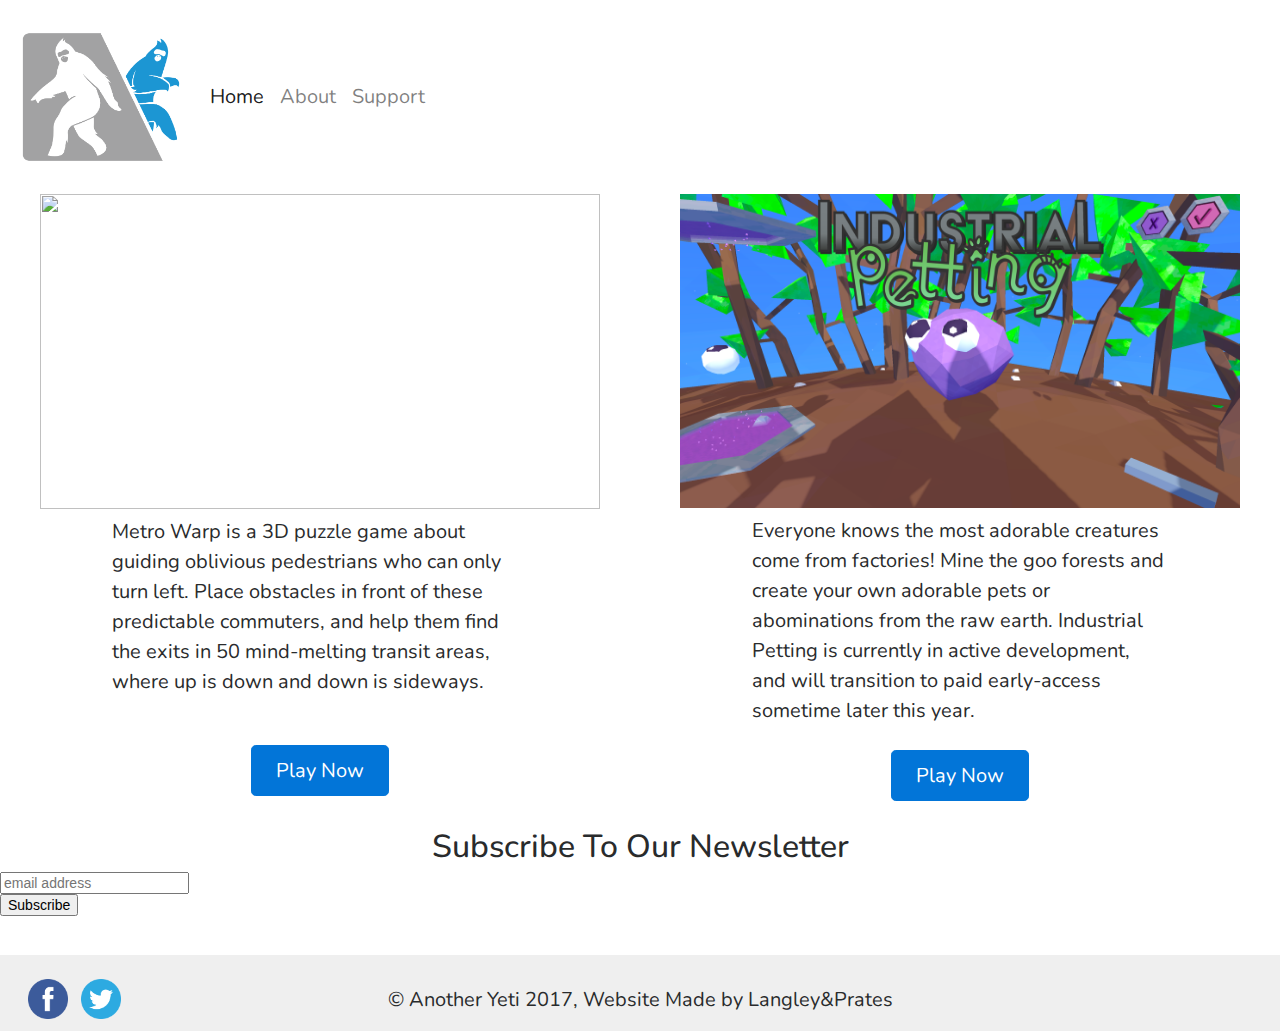
==== commit 87f860f2: "Final Draft Complete" ====
--- a/index.html
+++ b/index.html
@@ -70,7 +70,7 @@
       <!-- Begin MailChimp Signup Form -->
 <link href="//cdn-images.mailchimp.com/embedcode/horizontal-slim-10_7.css" rel="stylesheet" type="text/css">
 <style type="text/css">
-#mc_embed_signup{background: clear:left; font:14px Helvetica,Arial,sans-serif; width:100%;}
+#mc_embed_signup{background:white; clear:left; font:14px Helvetica,Arial,sans-serif; width:100%;}
 /* Add your own MailChimp form style overrides in your site stylesheet or in this style block.
    We recommend moving this block and the preceding CSS link to the HEAD of your HTML file. */
 </style>
@@ -89,7 +89,13 @@
 <!--End mc_embed_signup-->
 
 <!-- Footer -->
-  <div class="footer"><p class="m-0 text-center text-black">&copy; Another Yeti 2017, Website Made by Langley&Prates</p></div>
+  <div class="footer">
+    <div id="wrapper">
+    <h2 id="icons"><a href="https://www.facebook.com/anotheryeti"><img src="images/facebook500.png" alt="" width="40px" id="social">
+    </a><a href="https://twitter.com/anotheryeti"><img src="images/twitter.png" alt="" width="40px" id="social"></a></h2>
+    </div>
+    <p class="m-0 text-center text-black" id="copyright">&copy; Another Yeti 2017, Website Made by Langley&Prates</p>
+  </div>
 
 </div>
 </body>
--- a/css/home.css
+++ b/css/home.css
@@ -3,18 +3,13 @@
 html body{
 	height: auto;
 	min-width: 100%;
-	background: url("../images/background1.jpeg") no-repeat center center fixed; 
-	-webkit-background-size: cover;
-	-moz-background-size: cover;
-	-o-background-size: cover;
-	background-size: cover;
 	width: auto;
 	font-family: 'Nunito';
+	background-color: white;
 }
 body {
 	position: relative;
 	margin: 0;
-	padding-bottom: 6rem;
 	min-height: 100%;
 }
 /*--- NAVBAR STYLING ---*/
@@ -80,33 +75,28 @@
  }
  #mc_embed_signup {
 	 padding-top: 25px;
+	 padding-bottom: 3%;
  }
  .footer {
-	position: absolute;
 	right: 0;
 	bottom: 0;
 	left: 0;
 	padding: 1rem;
 	background-color: #efefef;
-	text-align: center;
+	margin: auto;
  }
  .footer > p {
 	text-align: center;
 	max-width: 100%;
-	 
+	padding-left: 25%;
+	padding-right: 25%;
+	padding-top: 0.5%;
+	vertical-align: middle;
  }
-
- 
-
- @media screen and (max-width: 1366px) {
- 	
- 	#copyright {
-		margin: auto;
-		text-align: center;
-	}
-	
-
-}
+ #social {
+	 float: left;
+	 margin-left: 1%;
+ }
 
  @media screen and (max-width: 1025px){ 
 	#industrial {
@@ -123,6 +113,7 @@
 	#mc_embed_signup {
 		max-width: 80%;
 		margin: auto;
+		
 	}
 
 	
@@ -133,12 +124,12 @@
 	#industrial {
 		float: none;
 		margin: auto;
-		width: 95%;
+		width: 100%;
 	}
 	#metro {
 		float: none;
 		margin: auto;
-		width: 95%;
+		width: 100%;
 	}
 	p {
 		max-width: 95%;
@@ -148,5 +139,16 @@
 		max-width: 95%;
 		margin: auto;
 	}
+	#social {
+		float: none;
+		text-align: center;
+	}
+	#socialmedia {
+		text-align: center;
+	}
+	.footer > p {
+		padding-left: 10%;
+		padding-right: 10%;
+	 }
 }
 
